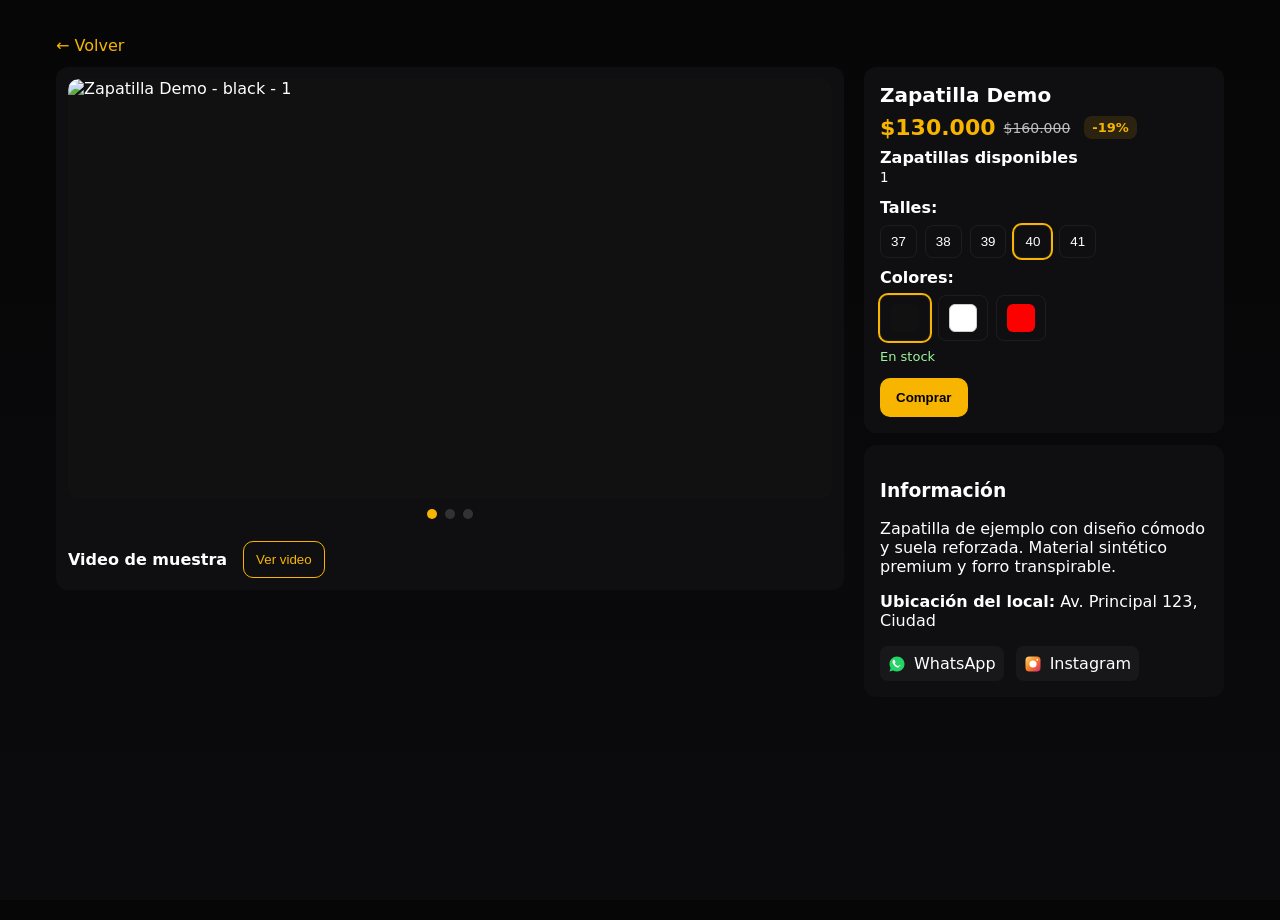
==== producto.html @ eb8c8d08 "Add files via upload" ====
<!doctype html>
<html lang="es">
<head>
<meta charset="utf-8" />
<meta name="viewport" content="width=device-width,initial-scale=1" />
<title>Detalle de Zapatilla</title>
<style>
  :root{
    --bg:#0b0b0d; --card:#0f0f11; --accent:#f7b500; --muted:#bdbdbd;
    --glass: rgba(255,255,255,0.04);
  }
  *{box-sizing:border-box}
  html,body{height:100%}
  body{
    margin:0;
    font-family:Inter,system-ui,Segoe UI,Roboto,"Helvetica Neue",Arial;
    background:linear-gradient(180deg,#060607,#0b0b0d);
    color:#fff;
    -webkit-font-smoothing:antialiased;
    -moz-osx-font-smoothing:grayscale;
  }
  .container{max-width:1200px;margin:20px auto;padding:16px}
  .back{color:var(--accent);text-decoration:none;margin-bottom:12px;display:inline-block}
  .layout{display:flex;gap:20px;align-items:flex-start;flex-wrap:wrap}

  /* GALLERY */
  .gallery{flex:1 1 510px;min-width:280px;background:var(--card);border-radius:12px;padding:12px;overflow:hidden}
  .carousel-viewport{width:100%;overflow:hidden;border-radius:10px;position:relative}
  .carousel-track{display:flex;transition:transform .35s ease;will-change:transform}
  .carousel-slide{width:100%;flex-shrink:0;display:flex;align-items:center;justify-content:center;padding:0}
  .carousel-slide img{
  width:100%;
  height:420px;
  max-height:65vh;
  object-fit:contain;   /* Mostramos la imagen completa sin recortar */
  background-color:#111; /* relleno elegante y neutro */
  border-radius:10px;
  user-select:none;
  cursor:zoom-in;
  pointer-events:auto;
}

  .carousel-controls{display:flex;justify-content:center;align-items:center;margin-top:9px}
  .dots{display:flex;gap:8px;justify-content:center;margin-top:10px}
  .dot{width:10px;height:10px;border-radius:50%;background:rgba(255,255,255,0.15);cursor:pointer}
  .dot.active{background:var(--accent)}

  /* DETAILS */
  .details{width:360px;flex:0 0 360px;min-width:260px}
  .card{background:var(--card);padding:16px;border-radius:12px}
  h1{font-size:20px;margin:0 0 8px}
  .price-row{display:flex;align-items:center;gap:8px}
  .price{font-size:22px;color:var(--accent);font-weight:700}
  .oldprice{font-size:14px;text-decoration:line-through;color:var(--muted)}
  .discount-badge{background:rgba(247,181,0,0.12);color:var(--accent);padding:4px 8px;border-radius:8px;font-weight:700;margin-left:6px;font-size:13px}
  .sizes,.colors{margin-top:12px;display:flex;gap:8px;flex-wrap:wrap}
  .size-btn,.color-btn{border:0;padding:8px 10px;border-radius:8px;background:transparent;color:#fff;cursor:pointer;border:1px solid rgba(255,255,255,0.06)}
  .size-btn.active,.color-btn.active{outline:2px solid var(--accent)}
  .color-swatch{width:28px;height:28px;border-radius:6px;display:inline-block;vertical-align:middle}
  .buy-row{display:flex;gap:10px;margin-top:14px;align-items:center}
  .btn-buy{background:var(--accent);border:0;padding:12px 16px;border-radius:10px;color:#000;font-weight:700;cursor:pointer}
  .btn-video{background:transparent;border:1px solid var(--accent);padding:10px 12px;border-radius:10px;color:var(--accent);cursor:pointer}
  .note{font-size:13px;color:var(--muted);margin-top:8px}
  .stock-msg{font-size:13px;color:#ffdede;margin-top:8px}

  /* INFO */
  .info{margin-top:18px;background:var(--card);padding:16px;border-radius:12px}
  .socials{display:flex;gap:12px;margin-top:10px}
  .socials a{display:inline-flex;align-items:center;gap:8px;background:var(--glass);padding:8px;border-radius:8px;color:#fff;text-decoration:none}
  .socials svg{width:18px;height:18px;vertical-align:middle}

  /* MODALS */
  .overlay{position:fixed;inset:0;display:none;align-items:center;justify-content:center;z-index:1200}
  .overlay.active{display:flex}
  .overlay.blur{backdrop-filter:blur(6px);background:rgba(0,0,0,0.45)}
  .modal{background:#121212;padding:22px;border-radius:14px;width:92%;max-width:480px;position:relative;box-shadow:0 8px 30px rgba(0,0,0,0.6)}
  .modal .close{position:absolute;right:10px;top:8px;background:transparent;border:0;color:#fff;font-size:20px;cursor:pointer}

  /* VIDEO MODAL */
  .video-modal .modal{max-width:1100px;padding:10px}
  .video-container{position:relative;padding-top:56.25%;background:#000;border-radius:8px;overflow:hidden}
  .video-container video{position:absolute;top:0;left:0;width:100%;height:100%;display:block}

  /* PAYMENT STYLES */
  .pay-summary{display:flex;align-items:center;gap:12px;padding:10px;background:#1d1d1d;border-radius:10px;margin-bottom:16px}
  .pay-summary img{width:60px;height:60px;border-radius:8px;object-fit:cover}
  .method-option{display:flex;align-items:center;gap:10px;padding:10px;background:#1a1a1a;border-radius:8px;margin-bottom:8px;cursor:pointer}
  .method-option:hover{background:#222}
  .prod-price{color:var(--accent);font-weight:700}
  .subtitle{font-size:13px;opacity:.7}
  .card-details{margin-top:14px;display:flex;flex-direction:column}
  .pay-footer{margin-top:20px;display:flex;justify-content:space-between;align-items:center}
  #modalTotal{font-size:18px;color:var(--accent);font-weight:700}

  /* responsive */
  @media (max-width:800px){
    .layout{flex-direction:column}
    .details{width:100%}
    .carousel-slide img{height:44vh}
  }

  /* Imagen del carrusel clickeable */
.carousel-slide img{
  cursor: zoom-in;
  pointer-events: auto; /* permite clic */
}

/* Modal de imagen fullscreen */
#imageOverlay .modal{
  background: rgba(0,0,0,0.9);
  box-shadow:none;
}

#imageOverlay img{
  max-width:100%;
  max-height:95vh;
  width:auto;
  height:auto;
  object-fit:contain;    /* imagen completa sin deformar */
  background:#000;       /* fondo negro elegante */
  margin:auto;
  display:block;
  user-select:none;
}


#fullImageView{
  transition: transform .25s ease;
  touch-action: none; /* evita conflictos con scroll */
}



</style>
<script src="https://sdk.mercadopago.com/js/v2"></script>

</head>
<body>
  <div class="container">
    <a class="back" href="#" onclick="history.back();return false">← Volver</a>

    <div class="layout">
      <!-- GALLERY -->
      <div class="gallery" aria-label="Galería de producto">
        <div class="carousel-viewport" id="viewport">
          <div class="carousel-track" id="track" aria-live="polite"></div>
        </div>

        <div class="dots" id="dots" aria-hidden="false"></div>

        <div style="margin-top:22px;display:flex;gap:8px;align-items:center;justify-content:flex-start">
          <strong style="margin-right:8px">Video de muestra</strong>
          <button class="btn-video" id="openVideoBtn" aria-haspopup="dialog">Ver video</button>
        </div>
      </div>

      <!-- DETAILS -->
      <aside class="details">
        <div class="card">
          <h1 id="productName">Zapatilla Demo</h1>
          <div class="price-row">
            <span class="price" id="price">$0</span>
            <span class="oldprice" id="oldPrice" style="display:none"></span>
            <span class="discount-badge" id="discountBadge" style="display:none"></span>
          </div>

          <div style="margin-top:8px">
            <strong>Zapatillas disponibles</strong><br>
            <small id="stockCount">0</small>
          </div>

          <div class="sizes" aria-label="Talles">
            <label style="width:100%"><strong>Talles:</strong></label>
            <!-- talles renderizados por JS -->
            <div id="sizesList" style="display:flex;gap:8px;flex-wrap:wrap"></div>
          </div>

          <div class="colors" aria-label="Colores" style="margin-top:10px">
            <label style="width:100%"><strong>Colores:</strong></label>
            <div id="colorsList" style="display:flex;gap:8px;flex-wrap:wrap"></div>
          </div>

          <div class="note" id="stockNote">En stock</div>

          <div class="buy-row">
            <button class="btn-buy" id="buyBtn">Comprar</button>
          </div>

        </div>

        <div class="info" style="margin-top:12px">
          <h3>Información</h3>
          <p id="description">Descripción breve de la zapatilla.</p>
          <p><strong>Ubicación del local:</strong> <span id="location">Av. Principal 123, Ciudad</span></p>
          <div class="socials">
            <a id="whatsapp" href="#" target="_blank" rel="noopener noreferrer" title="WhatsApp">
              <!-- WhatsApp SVG -->
              <svg viewBox="0 0 24 24" fill="none" xmlns="http://www.w3.org/2000/svg"><path fill="#25D366" d="M12 2C6.477 2 2 6.477 2 12c0 1.978.528 3.827 1.442 5.435L2 22l4.746-1.391A9.953 9.953 0 0012 22c5.523 0 10-4.477 10-10S17.523 2 12 2z"/><path fill="#fff" d="M17.472 14.382c-.297-.149-1.758-.867-2.03-.967-.273-.099-.472-.148-.671.15-.198.297-.767.967-.94 1.165-.173.198-.347.223-.644.075-.297-.148-1.255-.462-2.39-1.475-.885-.788-1.482-1.761-1.657-2.058-.173-.297-.018-.458.13-.606.134-.133.297-.347.446-.52.149-.173.198-.297.297-.495.099-.198.05-.372-.025-.52-.075-.148-.671-1.612-.92-2.21-.242-.579-.487-.5-.671-.51l-.57-.01c-.198 0-.52.074-.792.372s-1.04 1.016-1.04 2.479 1.065 2.876 1.213 3.074c.148.198 2.095 3.2 5.076 4.487 0 0 .072.03.165.03.099 0 .372 0 .57-.075.198-.074 1.758-.639 2.005-1.259.248-.62.248-1.152.173-1.259-.074-.107-.272-.173-.57-.322z"/></svg>
              WhatsApp
            </a>
            <a id="instagram" href="#" target="_blank" rel="noopener noreferrer" title="Instagram">
              <!-- Instagram SVG -->
              <svg viewBox="0 0 24 24" fill="none" xmlns="http://www.w3.org/2000/svg"><linearGradient id="g" x1="0" x2="1" y1="0" y2="1"><stop offset="0" stop-color="#feda75"/><stop offset="0.5" stop-color="#fa7e1e"/><stop offset="1" stop-color="#d62976"/></linearGradient><path d="M7 2h10a5 5 0 015 5v10a5 5 0 01-5 5H7a5 5 0 01-5-5V7a5 5 0 015-5z" fill="url(#g)"/><path d="M12 7.2a4.8 4.8 0 100 9.6 4.8 4.8 0 000-9.6z" fill="#fff"/><circle cx="17.7" cy="6.3" r="1.2" fill="#fff"/></svg>
              Instagram
            </a>
          </div>
        </div>

        <!-- MODAL IMAGEN COMPLETA -->
<div class="overlay blur" id="imageOverlay" aria-hidden="true" role="dialog" aria-label="Imagen ampliada">
  <div class="modal full-image-modal" style="max-width:95%;max-height:95%;padding:0;position:relative;">
    <button class="close" id="closeImageModal" 
      style="position:absolute;top:10px;right:10px;z-index:10;background:rgba(0,0,0,0.6);border-radius:50%;padding:6px 10px;">
      ✖
    </button>
    <div class="image-full-container" style="position:relative;overflow:hidden;">
      <img id="fullImageView" src="" alt="Vista completa" 
        style="width:100%;max-height:90vh;object-fit:contain;display:block;">
    </div>
  </div>
</div>

      </aside>

    </div>
  </div>

  <!-- MODAL VIDEO -->
  <div class="overlay blur" id="videoOverlay" aria-hidden="true" role="dialog" aria-label="Video de producto">
    <div class="modal video-modal" role="document">
      <button class="close" id="closeVideo" aria-label="Cerrar video">✖</button>
      <div class="video-container" id="videoContainer">
        <video id="colorVideo" controls playsinline preload="metadata" controlsList="nodownload">
          <source id="videoSource" src="" type="video/mp4">
          Tu navegador no soporta video.
        </video>
      </div>
      <div style="display:flex;justify-content:flex-end;margin-top:10px">
        <button class="btn-video" id="closeVideo2">Cerrar</button>
      </div>
    </div>
  </div>

  <!-- MODAL PAGO -->
  <div class="overlay blur" id="payOverlay" aria-hidden="true" role="dialog" aria-label="Métodos de pago">
    <div class="modal pay-modal" role="document" style="max-width:480px">
      <button class="close" id="closePay">✖</button>
      <h3>Métodos de pago</h3>
      <p class="subtitle">Elegí cómo querés pagar</p>

      <div class="pay-summary">
        <img id="selectedThumb" src="" alt="Producto">
        <div>
          <p id="payProductName"></p>
          <p class="prod-variant">Color: <span id="payColor"></span> | Talle: <span id="paySize"></span></p>
        </div>
        <span class="prod-price" id="payPrice"></span>
      </div>

      <div class="pay-methods">
        <label class="method-option"><input type="radio" name="paymethod" value="card" checked> Tarjeta (Débito/Crédito)</label>
        <label class="method-option"><input type="radio" name="paymethod" value="mercadopago"> Mercado Pago</label>
        <label class="method-option"><input type="radio" name="paymethod" value="cash"> Pago en local (Efectivo)</label>
      </div>

      <div id="cardDetails" class="card-details">
        <label for="cardType">Tipo de tarjeta:</label>
        <select id="cardType">
          <option value="debit">Débito</option>
          <option value="visa">Visa</option>
          <option value="master">Mastercard</option>
          <option value="amex">Amex</option>
        </select>

        <div style="margin-top:8px">
          <label for="installments">Cuotas disponibles:</label>
          <select id="installments"></select>
        </div>
      </div>

      <div class="pay-footer">
        <small id="modalTotal" style="color:var(--accent);font-weight:700"></small>
        <div>
          <div id="wallet_container"></div>
          <a id="mpagoButton" href="https://link.mercadopago.com.ar/rossettideportivo91" target="_blank" rel="noopener noreferrer">
  <button class="btn-buy">Pagar ahora</button>
</a>

        </div>
      </div>
    </div>
  </div>

  <!-- MODAL IMAGEN COMPLETA -->
<div class="overlay blur" id="imageOverlay" aria-hidden="true" role="dialog" aria-label="Imagen ampliada">
  <div class="modal full-image-modal" style="max-width:95%;max-height:95%;padding:0;position:relative;">
    <button class="close" id="closeImageModal" 
      style="position:absolute;top:10px;right:10px;z-index:10;background:rgba(0,0,0,0.6);border-radius:50%;padding:6px 10px;">
      ✖
    </button>
    <div class="image-full-container" style="position:relative;overflow:hidden;">
      <img id="fullImageView" src="" alt="Vista completa" 
        style="width:100%;max-height:90vh;object-fit:contain;display:block;">
    </div>
  </div>
</div>


<script>
  function updateMercadoPagoLink() {
    const mpagoBase = "https://link.mercadopago.com.ar/rossettideportivo91"; // tu link real
    const customText = `Compra: ${productData.name} - Color: ${state.color} - Talle: ${state.size}`;
    document.getElementById('mpagoButton').href = mpagoBase + "?details=" + encodeURIComponent(customText);
}

// Ejecutar cuando cambia el talle o color
colorBtns.forEach(btn => btn.addEventListener('click', updateMercadoPagoLink));
sizeButtons.forEach(btn => btn.addEventListener('click', updateMercadoPagoLink));
updateMercadoPagoLink(); // inicial

</script>

<script>
  // Inicializar Mercado Pago (reemplaza con tu PUBLIC_KEY real)
const mp = new MercadoPago("TEST-7926b58f-a497-4f35-8d6f-15c88d098ae7", {
  locale: "es-AR"
});

confirmPay.addEventListener('click', async () => {
  confirmPay.disabled = true;
  confirmPay.textContent = "Procesando...";

  // Si el usuario eligió Mercado Pago, generamos el pago real
  const method = document.querySelector('input[name="paymethod"]:checked').value;

  if(method === "mercadopago"){
    // ⚠ Necesitas tener un backend real para que funcione
    try {
      const response = await fetch("http://localhost:3000/create_preference", {  // tu servidor
        method: "POST",
        headers: { "Content-Type": "application/json" },
        body: JSON.stringify({
          title: productData.name,
          quantity: 1,
          unit_price: productData.basePrice,
        }),
      });

      const data = await response.json();
      if(data.id){
        // Crea Wallet Brick
        mp.bricks().create("wallet", "wallet_container", {
          initialization: { preferenceId: data.id }
        });
      }
    } catch (e) {
      alert("⚠ Error generando el pago. Necesitas servidor backend real.");
    }
  }

  // Simulación de pago con tarjeta o efectivo (local)
  setTimeout(()=>{
    confirmPay.disabled = false;
    confirmPay.textContent = 'Pagar ahora';
    payOverlay.classList.remove('active');
    showSuccessAndSendReceipt();
  }, 1500);
});


// ==========================
// FUNCIÓN CORRECTA
// ==========================
function showSuccessAndSendReceipt(){
  // Disminuye stock local
  const currentStock = getStockFor(state.color, state.size);
  if(currentStock > 0){
    productData.stockByColorSize[state.color][state.size] = currentStock - 1;
  }
  updateStockAndAvailability();

  // Datos de compra
  const purchase = {
    product: productData.name,
    color: state.color,
    size: state.size,
    price: productData.basePrice,
    date: new Date().toLocaleString('es-AR'),
    whatsapp: productData.phoneWhats
  };

  // Guardar venta en localStorage
  const sales = JSON.parse(localStorage.getItem('sales') || '[]');
  sales.push(purchase);
  localStorage.setItem('sales', JSON.stringify(sales));

  // Generar PDF con jsPDF
  const { jsPDF } = window.jspdf;
  const doc = new jsPDF();
  
  doc.setFontSize(18);
  doc.text("Comprobante de Compra", 20, 20);
  doc.setFontSize(12);
  doc.text(`Producto: ${purchase.product}`, 20, 40);
  doc.text(`Color: ${purchase.color}`, 20, 50);
  doc.text(`Talle: ${purchase.size}`, 20, 60);
  doc.text(`Precio: $${purchase.price.toLocaleString('es-AR')}`, 20, 70);
  doc.text(`Fecha: ${purchase.date}`, 20, 80);

  // Descargar PDF
  doc.save(`Comprobante-${purchase.product}.pdf`);

  // Enviar por WhatsApp
  const waText =
    `Hola! Te envío mi comprobante de compra:\n\n` +
    `🛒 *${purchase.product}*\n` +
    `🎨 Color: ${purchase.color}\n` +
    `📏 Talle: ${purchase.size}\n` +
    `💵 Precio: $${purchase.price.toLocaleString('es-AR')}\n` +
    `📅 Fecha: ${purchase.date}\n\n` +
    `Adjunté PDF del comprobante.`;

  window.open(`https://wa.me/${purchase.whatsapp}?text=${encodeURIComponent(waText)}`, '_blank');

  alert("Pago simulado exitoso. Comprobante generado y enviado por WhatsApp.");
}


</script>

  <script>
    // ======= MODAL IMAGEN FULLSCREEN =======
(function(){
  const imageOverlay = document.getElementById('imageOverlay');
  const fullImageView = document.getElementById('fullImageView');
  const closeImageModal = document.getElementById('closeImageModal');

  // Abrir al hacer clic en imagen del carrusel
  track.addEventListener('click', (e)=>{
    const img = e.target.closest('img');
    if(!img) return;
    const imgs = productData.images[state.color] || [];
    let idx = imgs.findIndex(s => s === img.src);
    if(idx === -1) idx = state.index || 0;
    state.index = idx;
    fullImageView.src = imgs[state.index];
    imageOverlay.classList.add('active');
    imageOverlay.setAttribute('aria-hidden','false');
  });

  // Cerrar modal
  closeImageModal.addEventListener('click', closeImageView);
  imageOverlay.addEventListener('click', (e)=>{ 
    if(e.target === imageOverlay) closeImageView(); 
  });
  function closeImageView(){
    imageOverlay.classList.remove('active');
    imageOverlay.setAttribute('aria-hidden','true');
  }

  // Swipe dentro del modal
  // ======= SWIPE FULLSCREEN IMAGES (TOUCH + MOUSE) =======
let startX = 0, isDragging = false, movedX = 0;

fullImageView.addEventListener('touchstart', handleStart, { passive: true });
fullImageView.addEventListener('touchmove', handleMove, { passive: false });
fullImageView.addEventListener('touchend', handleEnd);

fullImageView.addEventListener('mousedown', handleStart);
fullImageView.addEventListener('mousemove', handleMove);
fullImageView.addEventListener('mouseup', handleEnd);

function handleStart(e){
  isDragging = true;
  startX = e.touches ? e.touches[0].clientX : e.clientX;
}

function handleMove(e){
  if(!isDragging) return;
  movedX = (e.touches ? e.touches[0].clientX : e.clientX) - startX;
  
  // mover la imagen visualmente mientras se arrastra
  fullImageView.style.transform = `translateX(${movedX}px)`;
  fullImageView.style.transition = 'none';

  if(e.cancelable) e.preventDefault(); // permite movimiento suave sin scroll
}

function handleEnd(){
  if(!isDragging) return;
  isDragging = false;

  fullImageView.style.transition = 'transform .25s ease';

  const imgs = productData.images[state.color] || [];

  if(movedX < -80){
    // siguiente imagen
    state.index = (state.index + 1) % imgs.length;
  } else if(movedX > 80){
    // imagen anterior
    state.index = (state.index - 1 + imgs.length) % imgs.length;
  }

  fullImageView.src = imgs[state.index];
  fullImageView.style.transform = 'translateX(0)';
  movedX = 0;
}

  
  fullImageView.addEventListener('touchstart', startSwipe, {passive:true});
  fullImageView.addEventListener('touchmove', moveSwipe, {passive:false});
  fullImageView.addEventListener('touchend', endSwipe);
  fullImageView.addEventListener('mousedown', startSwipe);
  fullImageView.addEventListener('mousemove', moveSwipe);
  fullImageView.addEventListener('mouseup', endSwipe);
})();

  </script>
<script>
/* ===========================
   Datos del producto (completo)
   - images por color
   - videos por color
   - stock por color+x talle
   ============================ */
const productData = {
  sku: 'demo-sku',
  name: 'Zapatilla Demo',
  basePrice: 130000,
  oldPrice: 160000, // si hay descuento dejar > basePrice, si no poner null o eliminar
  description: 'Zapatilla de ejemplo con diseño cómodo y suela reforzada. Material sintético premium y forro transpirable.',
  storeEmail: 'local@tienda.com',
  phoneWhats: '5491123456789',
  location: 'Av. Principal 123, Ciudad',
  socialUrls: {
    instagram: 'https://instagram.com/tu_local',
    whatsappPrefix: 'https://wa.me/' // + phone
  },
  images: {
    black: [
      'https://ferreira.vtexassets.com/arquivos/ids/371191-800-auto?v=637465353296400000&width=800&height=auto&aspect=true',
      'https://production.cdn.vaypol.com/variants/3lev9wl7yr58n3s6i1ny9l16wwe3/e82c8d6171dd25bb538f2e7263b5bc7dfc6a79352d85923074be76df53fbc6f4',
      'https://encrypted-tbn0.gstatic.com/images?q=tbn:ANd9GcQDPoWD2iPBOXVNVuGEiFIt-FoqCyseNV4kBWr6FWUKusYtIAdfqgrYRcwPNzqebJRkiaE&usqp=CAU'
    ],
    white: [
      'https://via.placeholder.com/1200x800/f8f8f8/222222?text=BLANCO+1',
      'https://via.placeholder.com/1200x800/ffffff/222222?text=BLANCO+2'
    ],
    red: [
      'https://via.placeholder.com/1200x800/c62828/ffffff?text=ROJO+1',
      'https://via.placeholder.com/1200x800/b71c1c/ffffff?text=ROJO+2'
    ]
  },
  videos: {
    black: 'https://interactive-examples.mdn.mozilla.net/media/cc0-videos/flower.mp4',
    white: 'https://interactive-examples.mdn.mozilla.net/media/cc0-videos/flower.mp4',
    red: 'https://interactive-examples.mdn.mozilla.net/media/cc0-videos/flower.mp4'
  },
  // Stock por color y talle (ejemplo)
  stockByColorSize: {
    black: { '37': 2, '38': 7, '39': 3, '40': 1, '41': 0 },
    white: { '37': 5, '38': 5, '39': 2, '40': 2, '41': 1 },
    red:   { '37': 0, '38': 1, '39': 0, '40': 1, '41': 0 }
  }
};

/* ===========================
   Estado y elementos
   ============================ */
let state = { color: 'black', size: '40', index: 0 };

const track = document.getElementById('track');
const dots = document.getElementById('dots');
const openVideoBtn = document.getElementById('openVideoBtn');
const videoOverlay = document.getElementById('videoOverlay');
const colorVideo = document.getElementById('colorVideo');
const videoSource = document.getElementById('videoSource');

const productNameEl = document.getElementById('productName');
const priceEl = document.getElementById('price');
const oldPriceEl = document.getElementById('oldPrice');
const discountBadge = document.getElementById('discountBadge');
const descEl = document.getElementById('description');
const locationEl = document.getElementById('location');
const stockCountEl = document.getElementById('stockCount');
const stockNoteEl = document.getElementById('stockNote');

const sizesList = document.getElementById('sizesList');
const colorsList = document.getElementById('colorsList');

/* ===========================
   Inicializar UI con datos
   ============================ */
productNameEl.textContent = productData.name;
descEl.textContent = productData.description;
locationEl.textContent = productData.location;
priceEl.textContent = '$' + productData.basePrice.toLocaleString('es-AR');

if (productData.oldPrice && productData.oldPrice > productData.basePrice) {
  oldPriceEl.style.display = 'inline';
  oldPriceEl.textContent = '$' + productData.oldPrice.toLocaleString('es-AR');
  const discountPercent = Math.round( ( (productData.oldPrice - productData.basePrice) / productData.oldPrice ) * 100 );
  discountBadge.style.display = 'inline-block';
  discountBadge.textContent = `-${discountPercent}%`;
} else {
  oldPriceEl.style.display = 'none';
  discountBadge.style.display = 'none';
}

/* Render talles automáticamente según stockByColorSize keys (tomamos los talles más comunes) */
const sampleColor = Object.keys(productData.stockByColorSize)[0];
const talles = Object.keys(productData.stockByColorSize[sampleColor] || {'37':0,'38':0,'39':0,'40':0,'41':0});
talles.forEach(t=>{
  const b = document.createElement('button');
  b.className = 'size-btn';
  b.dataset.size = t;
  b.textContent = t;
  b.addEventListener('click', ()=> {
    document.querySelectorAll('.size-btn').forEach(x=>x.classList.remove('active'));
    b.classList.add('active');
    state.size = t;
    updateStockAndAvailability();
  });
  sizesList.appendChild(b);
});
/* default size active if exists */
const defaultSizeBtn = sizesList.querySelector('.size-btn[data-size="'+state.size+'"]');
if(defaultSizeBtn) defaultSizeBtn.classList.add('active');

/* Render colores */
Object.keys(productData.images).forEach(c=>{
  const btn = document.createElement('button');
  btn.className = 'color-btn';
  btn.dataset.color = c;
  btn.title = c;
  const sw = document.createElement('span');
  sw.className = 'color-swatch';
  // set swatch color simple heuristic
  if (c === 'white') sw.style.background = '#fff', sw.style.border = '1px solid #ccc';
  else if (c === 'black') sw.style.background = '#111';
  else sw.style.background = c;
  btn.appendChild(sw);
  btn.addEventListener('click', ()=>{
    document.querySelectorAll('.color-btn').forEach(x=>x.classList.remove('active'));
    btn.classList.add('active');
    state.color = c;
    state.index = 0;
    buildCarousel(state.color);
    updateStockAndAvailability();
    setVideoSourceForColor(state.color);
  });
  colorsList.appendChild(btn);
});
/* default color active */
const defaultColorBtn = colorsList.querySelector('.color-btn[data-color="'+state.color+'"]');
if(defaultColorBtn) defaultColorBtn.classList.add('active');

/* ===========================
   Carousel build + controls
   ============================ */
function buildCarousel(color){
  track.innerHTML = '';
  dots.innerHTML = '';
  const imgs = productData.images[color] || [];
  imgs.forEach((src,i)=>{
    const slide = document.createElement('div');
    slide.className = 'carousel-slide';
    slide.innerHTML = `<img src="${src}" alt="${productData.name} - ${color} - ${i+1}">`;
    track.appendChild(slide);

    const dot = document.createElement('div');
    dot.className = 'dot' + (i===0? ' active' : '');
    dot.dataset.index = i;
    dot.addEventListener('click', ()=>goTo(i));
    dots.appendChild(dot);
  });
  state.index = Math.min(state.index, Math.max(0, imgs.length-1));
  updateCarousel();
}
function updateCarousel(){
  track.style.transform = `translateX(-${state.index * 100}%)`;
  Array.from(dots.children).forEach((d, idx) => d.classList.toggle('active', idx===state.index));
}
function goTo(i){
  state.index = i;
  updateCarousel();
}

/* swipe support (mobile + desktop) */
(function enableSwipe(){
  const viewport = document.getElementById('viewport');
  let startX=0, currentX=0, dragging=false, width=viewport.clientWidth;
  function unify(e){ return e.changedTouches ? e.changedTouches[0] : e; }
  viewport.addEventListener('touchstart', start, {passive:true});
  viewport.addEventListener('mousedown', start);
  viewport.addEventListener('touchmove', move, {passive:false});
  viewport.addEventListener('mousemove', move);
  viewport.addEventListener('touchend', end);
  viewport.addEventListener('mouseup', end);
  viewport.addEventListener('mouseleave', end);
  window.addEventListener('resize', ()=> width = viewport.clientWidth);

  function start(e){ const ev = unify(e); dragging=true; startX = ev.clientX; currentX = startX; track.style.transition = 'none'; }
  function move(e){ if(!dragging) return; const ev = unify(e); currentX = ev.clientX; const dx = currentX - startX; const percent = dx / width * 100; const base = -state.index * 100; track.style.transform = `translateX(${base + percent}%)`; e.preventDefault && e.preventDefault(); }
  function end(e){ if(!dragging) return; dragging=false; track.style.transition = ''; const dx = currentX - startX; const threshold = Math.max(20, width * 0.12); if(dx > threshold){ state.index = Math.max(0, state.index - 1); } else if(dx < -threshold){ state.index = Math.min((track.children.length || 1) - 1, state.index + 1); } updateCarousel(); }
})();

/* build initial carousel */
buildCarousel(state.color);
setVideoSourceForColor(state.color);

/* ===========================
   Stock y disponibilidad (por color + talle)
   ============================ */
function getStockFor(color, size){
  const byColor = productData.stockByColorSize[color] || {};
  return Number(byColor[size] || 0);
}
function updateStockAndAvailability(){
  const stock = getStockFor(state.color, state.size);
  stockCountEl.textContent = stock;
  if(stock > 0){
    stockNoteEl.textContent = 'En stock';
    stockNoteEl.style.color = '#9ff59a';
    document.getElementById('buyBtn').disabled = false;
    document.getElementById('buyBtn').style.opacity = '1';
  } else {
    stockNoteEl.textContent = 'Sin stock para ese color/talle';
    stockNoteEl.style.color = '#ff9a9a';
    document.getElementById('buyBtn').disabled = true;
    document.getElementById('buyBtn').style.opacity = '0.6';
  }
}
/* init stock */
updateStockAndAvailability();

/* ===========================
   Video modal logic
   ============================ */
function setVideoSourceForColor(color){
  const url = productData.videos[color] || '';
  videoSource.src = url;
  colorVideo.load();
}
openVideoBtn.addEventListener('click', ()=>{
  setVideoSourceForColor(state.color);
  videoOverlay.classList.add('active');
  videoOverlay.setAttribute('aria-hidden','false');
  colorVideo.play().catch(()=>{/* autoplay may fail; user can press play */});
});
document.getElementById('closeVideo').addEventListener('click', closeVideoModal);
document.getElementById('closeVideo2').addEventListener('click', closeVideoModal);
videoOverlay.addEventListener('click', (e)=>{ if(e.target === videoOverlay) closeVideoModal(); });
function closeVideoModal(){
  videoOverlay.classList.remove('active');
  videoOverlay.setAttribute('aria-hidden','true');
  colorVideo.pause();
  colorVideo.currentTime = 0;
}

/* ===========================
   Social links (whatsapp & instagram)
   ============================ */
document.getElementById('instagram').href = productData.socialUrls.instagram;
document.getElementById('whatsapp').href = productData.socialUrls.whatsappPrefix + productData.phoneWhats + '?text=' + encodeURIComponent('Hola! Consulta por ' + productData.name + ' - Color: ' + state.color + ' - Talle: ' + state.size);

/* =================================
   Payment modal & simulated flow
   ================================= */
const buyBtn = document.getElementById('buyBtn');
const payOverlay = document.getElementById('payOverlay');
const closePay = document.getElementById('closePay');
const confirmPay = document.getElementById('confirmPay');
const modalTotal = document.getElementById('modalTotal');
const cardType = document.getElementById('cardType');
const installments = document.getElementById('installments');

const selectedThumb = document.getElementById('selectedThumb');
const payProductName = document.getElementById('payProductName');
const payColor = document.getElementById('payColor');
const paySize = document.getElementById('paySize');
const payPrice = document.getElementById('payPrice');

const cuotasByCard = { debit:[1], visa:[1,3,6,12], master:[1,3,6], amex:[1,3,12] };

function populateInstallments(){
  const arr = cuotasByCard[cardType.value] || [1];
  installments.innerHTML = '';
  arr.forEach(q=>{
    const opt = document.createElement('option');
    opt.value = q;
    const per = Math.round(productData.basePrice / q);
    opt.text = `${q} x $${per.toLocaleString('es-AR')}`;
    installments.appendChild(opt);
  });
}

buyBtn.addEventListener('click', ()=>{
  // check stock before opening
  const stock = getStockFor(state.color, state.size);
  if(stock <= 0){
    alert('No hay stock para ese color y talle. Elegí otra combinación.');
    return;
  }

  payOverlay.classList.add('active');
  payOverlay.setAttribute('aria-hidden','false');

  selectedThumb.src = (productData.images[state.color] && productData.images[state.color][0]) || '';
  payProductName.textContent = productData.name;
  payColor.textContent = state.color.toUpperCase();
  paySize.textContent = state.size;
  // display price with discount if any
  if(productData.oldPrice && productData.oldPrice > productData.basePrice){
    payPrice.textContent = '$' + productData.basePrice.toLocaleString('es-AR') + ' ';
    modalTotal.textContent = 'Total: $' + productData.basePrice.toLocaleString('es-AR');
  } else {
    payPrice.textContent = '$' + productData.basePrice.toLocaleString('es-AR');
    modalTotal.textContent = 'Total: $' + productData.basePrice.toLocaleString('es-AR');
  }
  populateInstallments();
});

/* Mostrar / ocultar card details según método */
document.querySelectorAll('input[name="paymethod"]').forEach(radio=>{
  radio.addEventListener('change', ()=>{
    document.getElementById('cardDetails').style.display = radio.value === 'card' ? 'block' : 'none';
  });
});
cardType.addEventListener('change', populateInstallments);

closePay.addEventListener('click', ()=>{ payOverlay.classList.remove('active'); payOverlay.setAttribute('aria-hidden','true'); });

confirmPay.addEventListener('click', ()=>{
  confirmPay.disabled = true;
  confirmPay.textContent = 'Procesando...';
  setTimeout(()=>{
    confirmPay.disabled = false;
    confirmPay.textContent = 'Pagar';
    payOverlay.classList.remove('active');
    payOverlay.setAttribute('aria-hidden','true');
    showSuccessAndSendReceipt();
  }, 1400);
});

function showSuccessAndSendReceipt(){
confirmPay.addEventListener('click', async () => {
  confirmPay.disabled = true;
  confirmPay.textContent = "Procesando...";

  // Si el usuario eligió Mercado Pago, generamos el pago real
  const method = document.querySelector('input[name="paymethod"]:checked').value;

  if(method === "mercadopago"){
    // ⚠ Necesitas tener un backend real para que funcione
    try {
      const response = await fetch("http://localhost:3000/create_preference", {  // tu servidor
        method: "POST",
        headers: { "Content-Type": "application/json" },
        body: JSON.stringify({
          title: productData.name,
          quantity: 1,
          unit_price: productData.basePrice,
        }),
      });

      const data = await response.json();
      if(data.id){
        // Crea Wallet Brick
        mp.bricks().create("wallet", "wallet_container", {
          initialization: { preferenceId: data.id }
        });
      }
    } catch (e) {
      alert("⚠ Error generando el pago. Necesitas servidor backend real.");
    }
  }

  // Simulación de pago con tarjeta o efectivo (local)
  setTimeout(()=>{
    confirmPay.disabled = false;
    confirmPay.textContent = 'Pagar ahora';
    payOverlay.classList.remove('active');
    showSuccessAndSendReceipt();
  }, 1500);
});


// ==========================
// FUNCIÓN CORRECTA
// ==========================
function showSuccessAndSendReceipt(){
  // Disminuye stock local
  const currentStock = getStockFor(state.color, state.size);
  if(currentStock > 0){
    productData.stockByColorSize[state.color][state.size] = currentStock - 1;
  }
  updateStockAndAvailability();

  // Datos de compra
  const purchase = {
    product: productData.name,
    color: state.color,
    size: state.size,
    price: productData.basePrice,
    date: new Date().toLocaleString('es-AR'),
    whatsapp: productData.phoneWhats
  };

  // Guardar venta en localStorage
  const sales = JSON.parse(localStorage.getItem('sales') || '[]');
  sales.push(purchase);
  localStorage.setItem('sales', JSON.stringify(sales));

  // Generar PDF con jsPDF
  const { jsPDF } = window.jspdf;
  const doc = new jsPDF();
  
  doc.setFontSize(18);
  doc.text("Comprobante de Compra", 20, 20);
  doc.setFontSize(12);
  doc.text(`Producto: ${purchase.product}`, 20, 40);
  doc.text(`Color: ${purchase.color}`, 20, 50);
  doc.text(`Talle: ${purchase.size}`, 20, 60);
  doc.text(`Precio: $${purchase.price.toLocaleString('es-AR')}`, 20, 70);
  doc.text(`Fecha: ${purchase.date}`, 20, 80);

  // Descargar PDF
  doc.save(`Comprobante-${purchase.product}.pdf`);

  // Enviar por WhatsApp
  const waText =
    `Hola! Te envío mi comprobante de compra:\n\n` +
    `🛒 *${purchase.product}*\n` +
    `🎨 Color: ${purchase.color}\n` +
    `📏 Talle: ${purchase.size}\n` +
    `💵 Precio: $${purchase.price.toLocaleString('es-AR')}\n` +
    `📅 Fecha: ${purchase.date}\n\n` +
    `Adjunté PDF del comprobante.`;

  window.open(`https://wa.me/${purchase.whatsapp}?text=${encodeURIComponent(waText)}`, '_blank');

  alert("Pago simulado exitoso. Comprobante generado y enviado por WhatsApp.");
}


}

/* ===========================
   Permitir preselección via URL
   Ej: index.html?color=red&size=39
   ============================ */
(function applyQueryParams(){
  const params = new URLSearchParams(location.search);
  const color = params.get('color');
  const size = params.get('size');
  if(color && productData.images[color]){
    state.color = color;
    const btn = colorsList.querySelector('.color-btn[data-color="'+color+'"]');
    if(btn){ document.querySelectorAll('.color-btn').forEach(b=>b.classList.remove('active')); btn.classList.add('active'); }
    buildCarousel(color);
    setVideoSourceForColor(color);
  }
  if(size){
    state.size = size;
    const sb = sizesList.querySelector('.size-btn[data-size="'+size+'"]');
    if(sb){ document.querySelectorAll('.size-btn').forEach(b=>b.classList.remove('active')); sb.classList.add('active'); }
  }
  updateStockAndAvailability();
})();

</script>

<script src="https://cdnjs.cloudflare.com/ajax/libs/jspdf/2.5.1/jspdf.umd.min.js"></script>

</body>
</html>
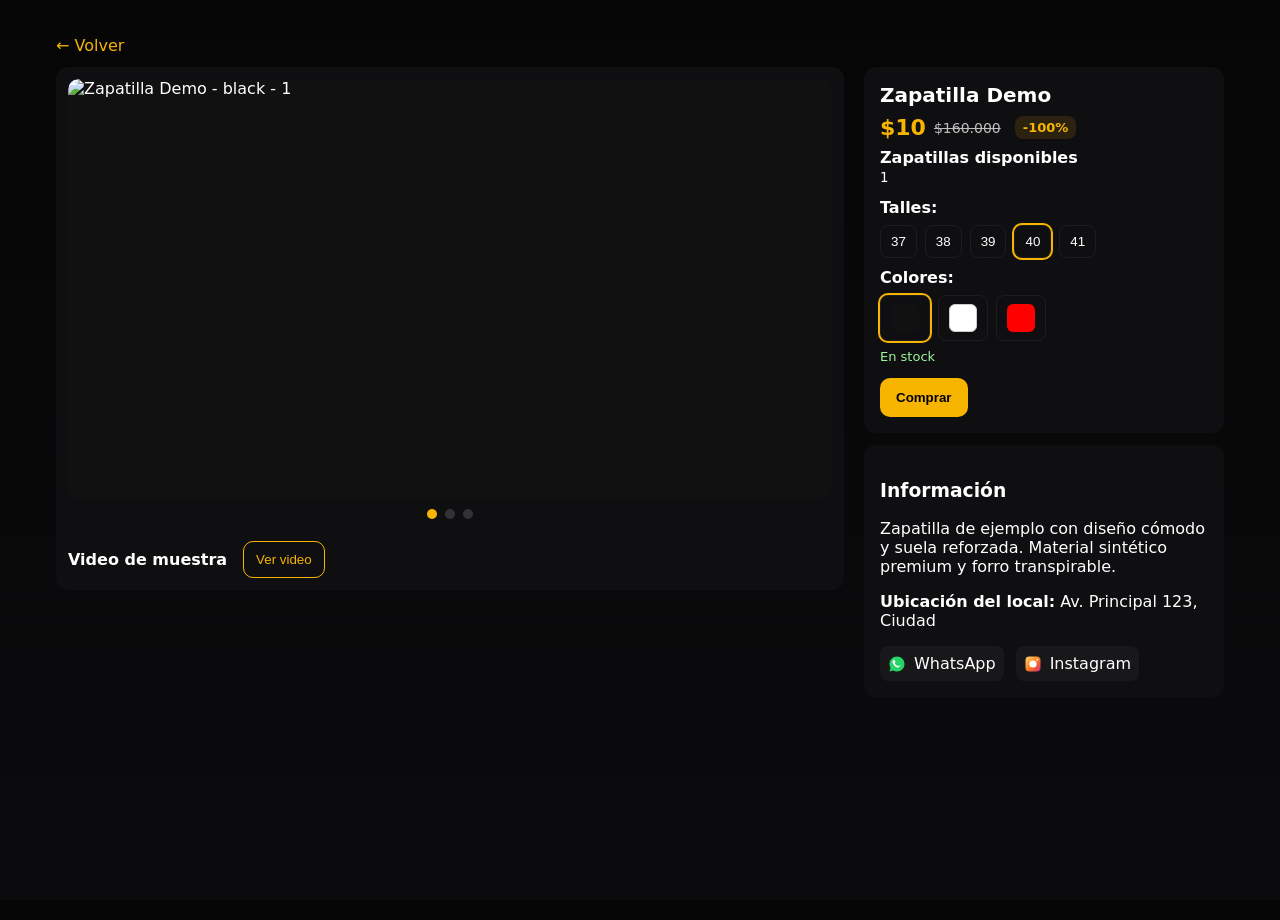
==== commit 9be17654: "Add files via upload" ====
--- a/producto.html
+++ b/producto.html
@@ -307,6 +307,14 @@
 
 
 <script>
+function generarCodigoPago() {
+  const letras = "ABCDEFGHIJKLMNOPQRSTUVWXYZ";
+  const numeros = Math.floor(100000 + Math.random() * 900000);
+  const letra = letras[Math.floor(Math.random() * letras.length)];
+  return letra + numeros;
+}
+
+
   function updateMercadoPagoLink() {
     const mpagoBase = "https://link.mercadopago.com.ar/rossettideportivo91"; // tu link real
     const customText = `Compra: ${productData.name} - Color: ${state.color} - Talle: ${state.size}`;
@@ -412,13 +420,14 @@
 
   // Enviar por WhatsApp
   const waText =
-    `Hola! Te envío mi comprobante de compra:\n\n` +
-    `🛒 *${purchase.product}*\n` +
-    `🎨 Color: ${purchase.color}\n` +
-    `📏 Talle: ${purchase.size}\n` +
-    `💵 Precio: $${purchase.price.toLocaleString('es-AR')}\n` +
-    `📅 Fecha: ${purchase.date}\n\n` +
-    `Adjunté PDF del comprobante.`;
+  `Hola! Te envío mi comprobante de compra.\n\n` +
+  `🛒 *${purchase.product}*\n` +
+  `🎨 Color: ${purchase.color}\n` +
+  `📏 Talle: ${purchase.size}\n` +
+  `💵 Precio: $${purchase.price.toLocaleString('es-AR')}\n` +
+  `📅 Fecha: ${purchase.date}\n` +
+  `🔑 Código de verificación: *${state.paymentCode}*\n\n` +
+  `Adjunté el comprobante.`;
 
   window.open(`https://wa.me/${purchase.whatsapp}?text=${encodeURIComponent(waText)}`, '_blank');
 
@@ -527,7 +536,7 @@
 const productData = {
   sku: 'demo-sku',
   name: 'Zapatilla Demo',
-  basePrice: 130000,
+  basePrice: 10,
   oldPrice: 160000, // si hay descuento dejar > basePrice, si no poner null o eliminar
   description: 'Zapatilla de ejemplo con diseño cómodo y suela reforzada. Material sintético premium y forro transpirable.',
   storeEmail: 'local@tienda.com',
@@ -797,6 +806,11 @@
 }
 
 buyBtn.addEventListener('click', ()=>{
+  state.paymentCode = generarCodigoPago();
+document.getElementById("modalTotal").innerHTML =
+  "Total: $" + productData.basePrice.toLocaleString("es-AR") +
+  "<br><small style='color:#aaa'>Código de verificación: <b>" + state.paymentCode + "</b></small>";
+
   // check stock before opening
   const stock = getStockFor(state.color, state.size);
   if(stock <= 0){
@@ -845,6 +859,19 @@
 });
 
 function showSuccessAndSendReceipt(){
+
+  const registro = JSON.parse(localStorage.getItem("pagos") || "[]");
+registro.push({
+  code: state.paymentCode,
+  product: purchase.product,
+  color: purchase.color,
+  size: purchase.size,
+  date: purchase.date,
+  amount: purchase.price,
+  verified: false
+});
+localStorage.setItem("pagos", JSON.stringify(registro));
+
 confirmPay.addEventListener('click', async () => {
   confirmPay.disabled = true;
   confirmPay.textContent = "Procesando...";
@@ -891,6 +918,19 @@
 // FUNCIÓN CORRECTA
 // ==========================
 function showSuccessAndSendReceipt(){
+
+  const registro = JSON.parse(localStorage.getItem("pagos") || "[]");
+registro.push({
+  code: state.paymentCode,
+  product: purchase.product,
+  color: purchase.color,
+  size: purchase.size,
+  date: purchase.date,
+  amount: purchase.price,
+  verified: false
+});
+localStorage.setItem("pagos", JSON.stringify(registro));
+
   // Disminuye stock local
   const currentStock = getStockFor(state.color, state.size);
   if(currentStock > 0){
@@ -931,13 +971,14 @@
 
   // Enviar por WhatsApp
   const waText =
-    `Hola! Te envío mi comprobante de compra:\n\n` +
-    `🛒 *${purchase.product}*\n` +
-    `🎨 Color: ${purchase.color}\n` +
-    `📏 Talle: ${purchase.size}\n` +
-    `💵 Precio: $${purchase.price.toLocaleString('es-AR')}\n` +
-    `📅 Fecha: ${purchase.date}\n\n` +
-    `Adjunté PDF del comprobante.`;
+  `Hola! Te envío mi comprobante de compra.\n\n` +
+  `🛒 *${purchase.product}*\n` +
+  `🎨 Color: ${purchase.color}\n` +
+  `📏 Talle: ${purchase.size}\n` +
+  `💵 Precio: $${purchase.price.toLocaleString('es-AR')}\n` +
+  `📅 Fecha: ${purchase.date}\n` +
+  `🔑 Código de verificación: *${state.paymentCode}*\n\n` +
+  `Adjunté el comprobante.`;
 
   window.open(`https://wa.me/${purchase.whatsapp}?text=${encodeURIComponent(waText)}`, '_blank');
 
@@ -972,6 +1013,91 @@
 
 </script>
 
+<script>
+
+// ===================================
+// SISTEMA DE STOCK POR COLOR Y TALLE
+// ===================================
+
+function getStockFor(color, size){
+  if(!productData.stockByColorSize[color]) return 0;
+  return productData.stockByColorSize[color][size] || 0;
+}
+
+function updateStockAndAvailability(){
+  const stock = getStockFor(state.color, state.size);
+
+  // Mostrar stock general
+  document.getElementById("stockCount").textContent = stock;
+
+  // Nota de disponibilidad
+  const stockNote = document.getElementById("stockNote");
+
+  if(stock <= 0){
+    stockNote.textContent = "Sin stock";
+    stockNote.style.color = "#ff8a8a";
+    document.getElementById("buyBtn").disabled = true;
+    document.getElementById("buyBtn").style.opacity = ".4";
+  } else {
+    stockNote.textContent = "En stock";
+    stockNote.style.color = "#bdbdbd";
+    document.getElementById("buyBtn").disabled = false;
+    document.getElementById("buyBtn").style.opacity = "1";
+  }
+}
+
+
+// ====================================================
+// EVENTO REAL DEL BOTÓN "PAGAR" (tu botón MP actual)
+// ====================================================
+
+document.querySelector("#mpagoButton button").addEventListener("click", ()=>{
+  
+  // Aquí deberías detectar pago REAL con Webhook
+  // pero para efectos de tu sitio, simulamos "pago exitoso"
+  
+  setTimeout(()=>{
+      showSuccessAndSendReceipt();
+  }, 800);
+
+});
+
+
+// ====================================================
+// RESTAR STOCK Y GENERAR RECIBO
+// ====================================================
+
+function showSuccessAndSendReceipt(){
+
+  const registro = JSON.parse(localStorage.getItem("pagos") || "[]");
+registro.push({
+  code: state.paymentCode,
+  product: purchase.product,
+  color: purchase.color,
+  size: purchase.size,
+  date: purchase.date,
+  amount: purchase.price,
+  verified: false
+});
+localStorage.setItem("pagos", JSON.stringify(registro));
+
+
+  // Obtener stock actual
+  const currentStock = getStockFor(state.color, state.size);
+
+  // ❗ si hay stock, restar
+  if(currentStock > 0){
+    productData.stockByColorSize[state.color][state.size] = currentStock - 1;
+  }
+
+  // actualizar stock en pantalla
+  updateStockAndAvailability();
+
+  alert("Pago realizado con éxito.\nStock actualizado.");
+}
+
+</script>
+
 <script src="https://cdnjs.cloudflare.com/ajax/libs/jspdf/2.5.1/jspdf.umd.min.js"></script>
 
 </body>
